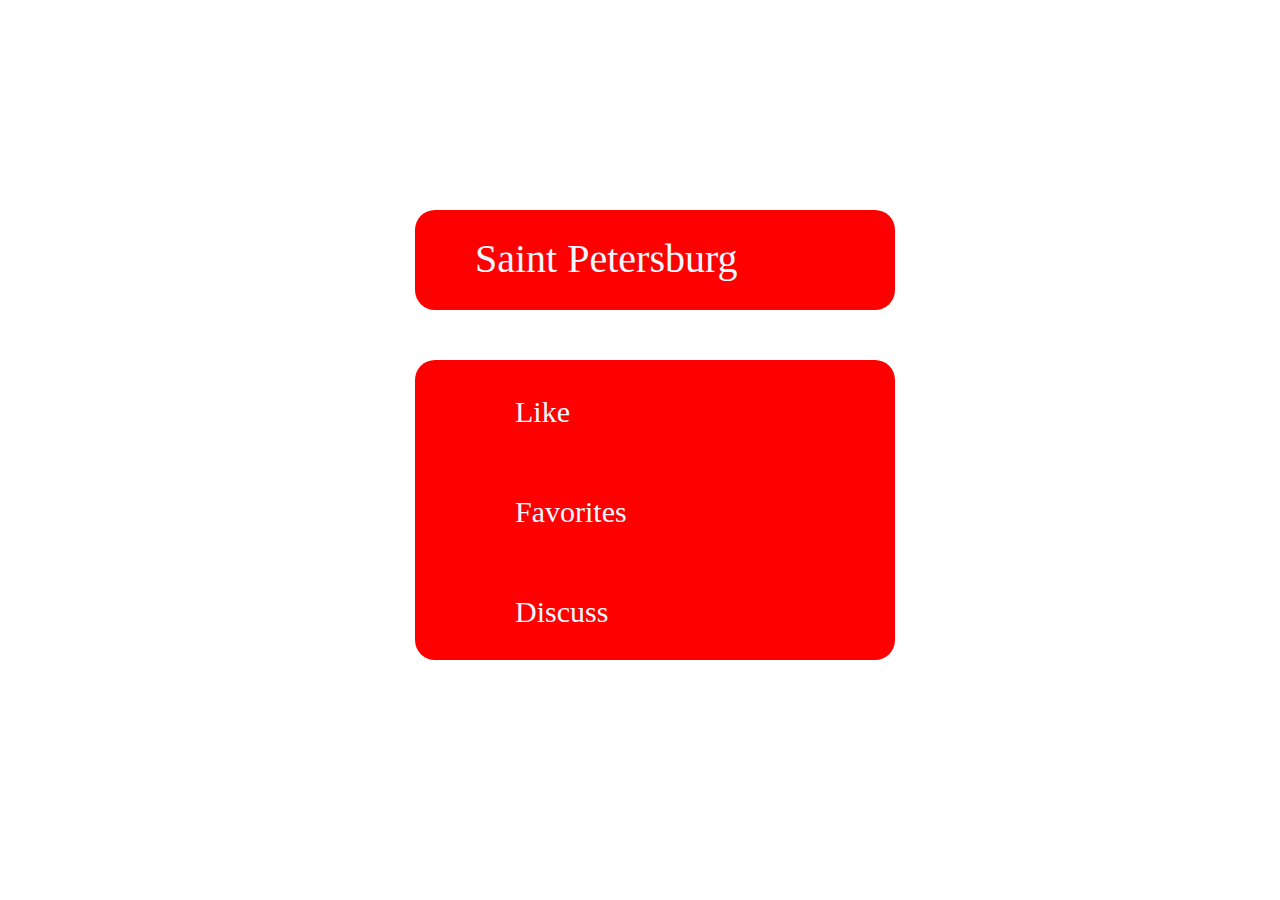
==== css(1).html @ df02bee0 "[Wenqiang Liao]{feat}: add two complete files to repository" ====
<!DOCTYPE>
<html>
  <head>
    <title>CSS(一)实战</title>
    <meta charset="utf-8" />
    <link rel="stylesheet" href="css(1).css" type="text/css"/>
  </head>
  
  <body>
    <div class="up-title">
      <p>Saint Petersburg</p>
    </div>

    <ul>
      <li class="div">
        <div class="like"></div>
        <p><a href="https://school.thoughtworks.cn">Like</a></p>
      </li>

      <li>
        <div class="favorites"></div>
        <p><a href="https://school.thoughtworks.cn">Favorites</a></p>
      </li>

      <li>
        <div class="discuss"></div>
        <p><a href="https://school.thoughtworks.cn">Discuss</a></p>
      </li>
    </ul>

  </body>
</html>
---- css(1).css ----
* {
  padding: 0;
  margin: 0;
}

html body {
  height: 100%;
  
  margin: 0;
  padding: 0;
}

.up-title {
  position: relative;
  top: calc(50vh - 240px);
  left: calc(50vw - 225px);

  height: 100px;
  width: 480px;

  border-radius: 20px;
  background: red;
}

ul{
  position: relative;
  top: calc(50vh - 240px + 50px);
  left: calc(50vw - 225px);

  height: 300px;  
  width: 480px;

  border-radius: 20px;
  background-color: red;
}

li {
  display: flex;
  height: 100px;
}

li div.like {
  list-style-type: none;
  color: aliceblue;

  background-image: url(/home/lwq/下载/CSS素材.png);
  background-position: 5px -65px;
  background-repeat: no-repeat;
}

li div.favorites {
  list-style-type: none;
  color: aliceblue;

  background-image: url(/home/lwq/下载/CSS素材.png);
  background-position: -88px  7px;
  background-repeat: no-repeat;
}

li div.discuss {
  list-style-type: none;
  color: aliceblue;

  background-image: url(/home/lwq/下载/CSS素材.png);
  background-position: 8px  8px;
  background-repeat: no-repeat;
}

li p {
  margin-left: 20px;
  margin-top: 25px;
  padding-top: 10px;
  font-size: 30;
  text-align: left;
  color: aliceblue;
}

div p {
  margin-left: 60px;
  padding-top: 25px;
  font-size: 40;
  text-align: left;
  color: aliceblue;
}

li div {
  height: 60px;
  width: 60px;
   
  margin-top: 20px;
  margin-left: 20px;
}

a {
  text-decoration: none;
  color: aliceblue;
}
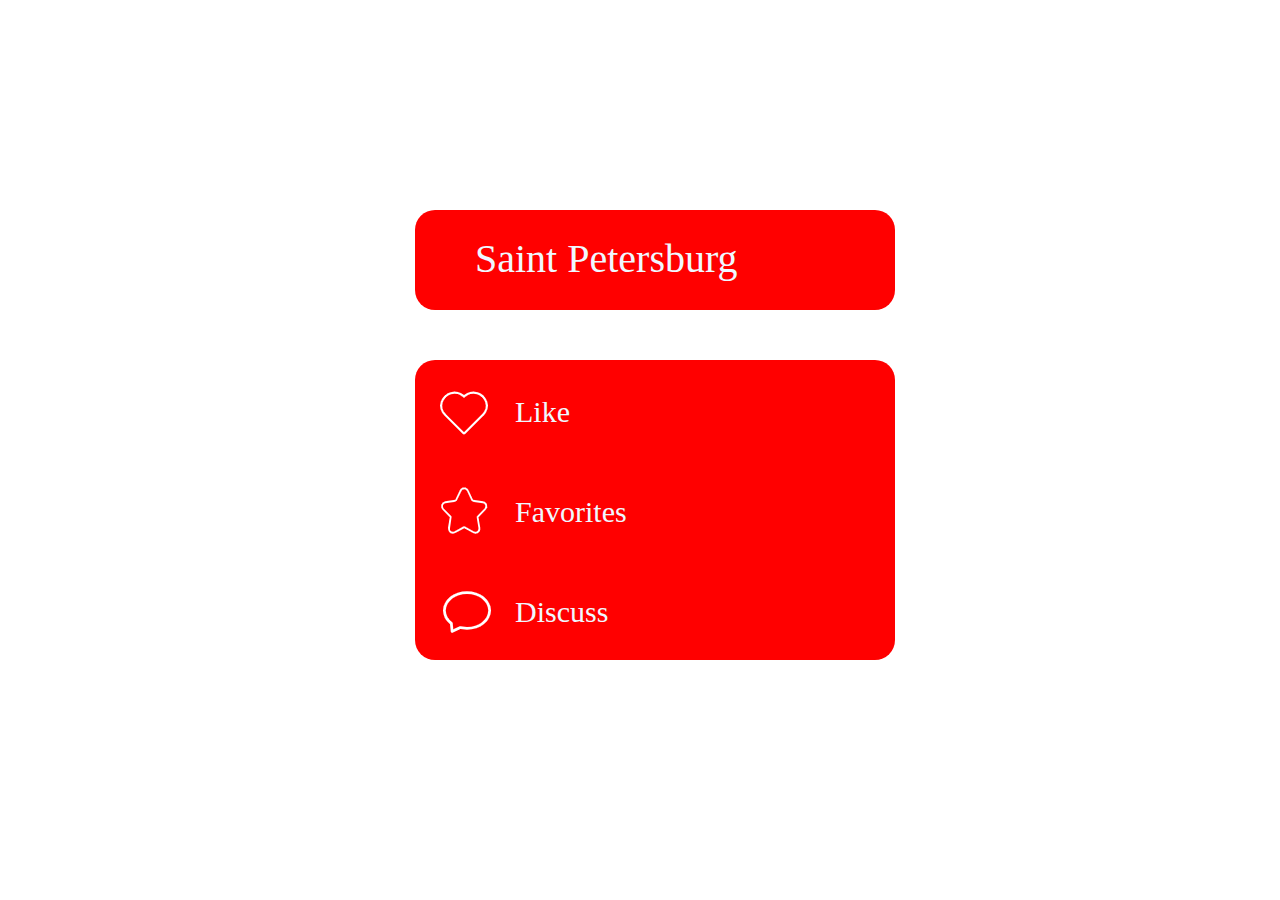
==== commit 0d773a9d: "[Wenqiang Liao]{fix}: change the image path" ====
--- a/css(1).html
+++ b/css(1).html
@@ -3,7 +3,7 @@
   <head>
     <title>CSS(一)实战</title>
     <meta charset="utf-8" />
-    <link rel="stylesheet" href="css(1).css" type="text/css"/>
+    <link rel="stylesheet" href="./css/css(1).css" type="text/css"/>
   </head>
   
   <body>
--- a/css/css(1).css
+++ b/css/css(1).css
@@ -0,0 +1,99 @@
+* {
+  padding: 0;
+  margin: 0;
+}
+
+html body {
+  height: 100%;
+  
+  margin: 0;
+  padding: 0;
+}
+
+.up-title {
+  position: relative;
+  top: calc(50vh - 240px);
+  left: calc(50vw - 225px);
+
+  height: 100px;
+  width: 480px;
+
+  border-radius: 20px;
+  background: red;
+}
+
+ul{
+  position: relative;
+  top: calc(50vh - 240px + 50px);
+  left: calc(50vw - 225px);
+
+  height: 300px;  
+  width: 480px;
+
+  border-radius: 20px;
+  background-color: red;
+}
+
+li {
+  display: flex;
+  height: 100px;
+}
+
+li div.like {
+  list-style-type: none;
+  color: aliceblue;
+
+  background-image: url(../image/CSS素材.png);
+  background-position: 5px -65px;
+  background-repeat: no-repeat;
+}
+
+li div.favorites {
+  list-style-type: none;
+  color: aliceblue;
+
+  background-image: url(../image/CSS素材.png);
+  background-position: -88px  7px;
+  background-repeat: no-repeat;
+}
+
+li div.discuss {
+  list-style-type: none;
+  color: aliceblue;
+
+  background-image: url(../image/CSS素材.png);
+  background-position: 8px  8px;
+  background-repeat: no-repeat;
+}
+
+li p {
+  margin-left: 20px;
+  margin-top: 25px;
+  padding-top: 10px;
+  font-size: 30;
+  text-align: left;
+  color: aliceblue;
+}
+
+div p {
+  margin-left: 60px;
+  padding-top: 25px;
+  font-size: 40;
+  text-align: left;
+  color: aliceblue;
+}
+
+li div {
+  height: 60px;
+  width: 60px;
+   
+  margin-top: 20px;
+  margin-left: 20px;
+}
+
+a {
+  text-decoration: none;
+  color: aliceblue;
+}
+
+
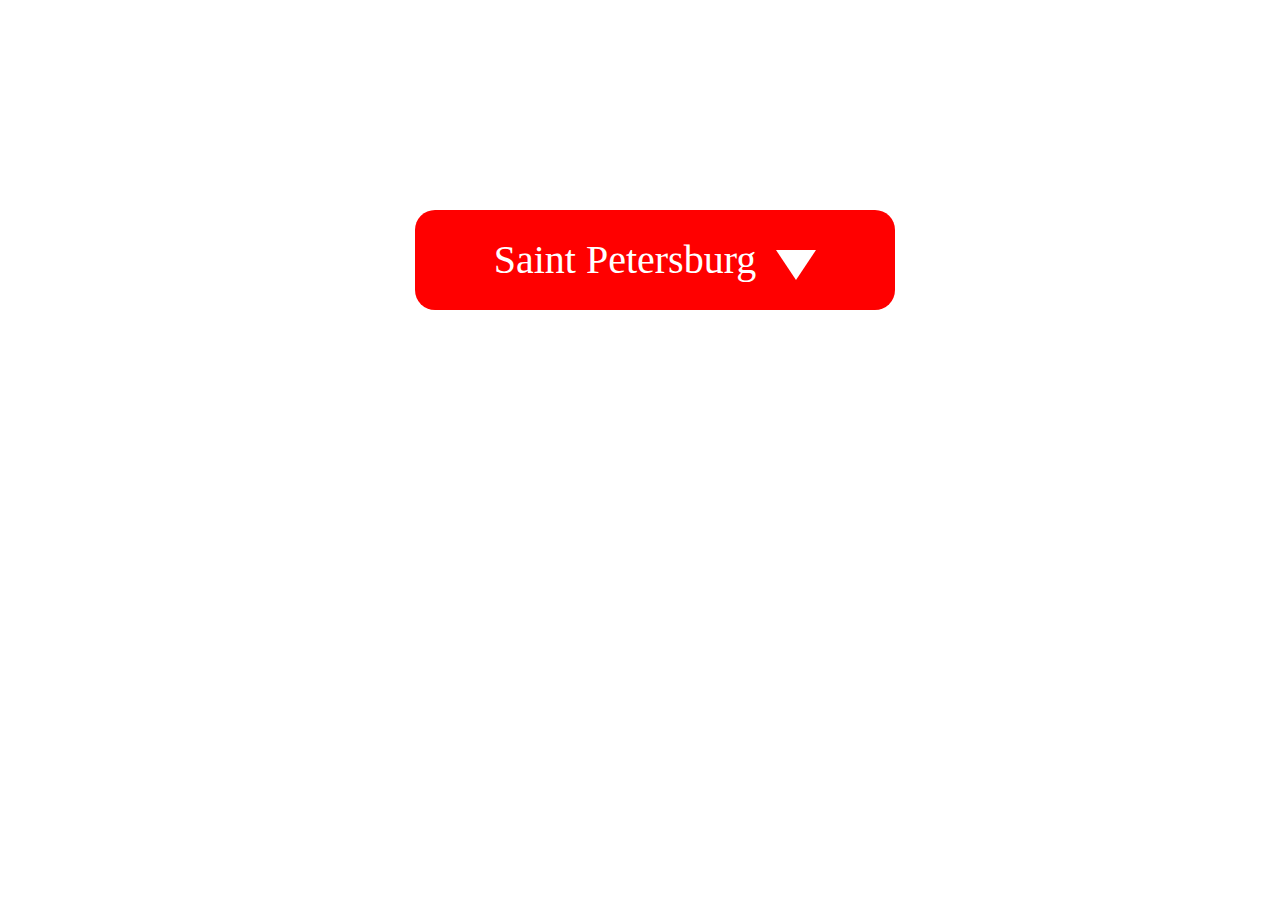
==== commit 4864dc88: "[Wenqiang Liao]{fix}: fix the pull down list" ====
--- a/css(1).html
+++ b/css(1).html
@@ -8,25 +8,33 @@
   
   <body>
     <div class="up-title">
-      <p>Saint Petersburg</p>
+      <span>
+        <a href="https://school.thoughtworks.cn">Saint Petersburg</a>
+      </span>
+
+
+      <div class="drop">
+        <ul>
+          <li>
+            <a href="https://school.thoughtworks.cn">
+              <div class="like"></div>
+              <p>Like</p>
+          </a>
+          </li>
+          <li>
+            <a href="https://school.thoughtworks.cn">
+              <div class="favorites"></div>
+              <p>Favorites</p>
+            </a>
+          </li>
+          <li>
+            <a href="https://school.thoughtworks.cn">
+              <div class="discuss"></div>
+              <p>Discuss</p>
+            </a>
+          </li>
+        </ul>
+      </div>
     </div>
-
-    <ul>
-      <li class="div">
-        <div class="like"></div>
-        <p><a href="https://school.thoughtworks.cn">Like</a></p>
-      </li>
-
-      <li>
-        <div class="favorites"></div>
-        <p><a href="https://school.thoughtworks.cn">Favorites</a></p>
-      </li>
-
-      <li>
-        <div class="discuss"></div>
-        <p><a href="https://school.thoughtworks.cn">Discuss</a></p>
-      </li>
-    </ul>
-
   </body>
 </html>--- a/css/css(1).css
+++ b/css/css(1).css
@@ -20,21 +20,140 @@
 
   border-radius: 20px;
   background: red;
-}
-
-ul{
+
+  text-align: center;
+}
+.up-title a {
+  text-decoration: none;
+  color: white;
+}
+.up-title span {
+  line-height: 50px;
+  font-size: 40px;
+
   position: relative;
-  top: calc(50vh - 240px + 50px);
-  left: calc(50vw - 225px);
-
-  height: 300px;  
+  top: 25px;
+}
+.up-title span a:after {
+  content: "  ";
+  display: inline-block;
+  
+  width: 0;
+  height: 0;
+  
+  border-top: solid 30px white;
+  border-left: solid 20px transparent;
+  border-right: solid 20px transparent;
+  
+  vertical-align: -7px;
+  margin-left: 20px;
+}
+
+
+.drop {
+  position: absolute;
+  top: 120px;
+  left: 0;
+
+  z-index: 1;
+  opacity: 0;
+}
+
+.up-title:hover .drop {
+  opacity: 1;
+  z-index: 2;
+}
+
+.drop li:first-child:before {
+  content: "   ";
+  display: block;
+  
+  width: 0;
+  height: 0;
+  
+  border-left: solid 20px transparent;
+  border-right: solid 20px transparent; 
+  border-bottom: solid 30px red;
+
+  margin-left: 360px;
+}
+.drop li a {
+  text-decoration: none;
+  line-height: 40px;
+  font-size: 35px;
+
+  height: 100px;
   width: 480px;
 
-  border-radius: 20px;
+  display: block;
+  z-index: 2;
   background-color: red;
-}
-
-li {
+
+  display: flex;
+}
+.drop li {
+  list-style: none;
+}
+.drop li:first-child a {
+  border-top-left-radius: 20px;
+  border-top-right-radius: 20px;
+}
+
+.drop li:last-child a {
+  border-bottom-left-radius: 20px;
+  border-bottom-right-radius: 20px;
+}
+
+li a div.like {
+  list-style-type: none;
+  color: aliceblue;
+
+  background-image: url(../image/CSS素材.png);
+  background-position: 5px -65px;
+  background-repeat: no-repeat;
+}
+li a div {
+  height: 60px;
+  width: 60px;
+
+  margin-left: 70px;
+  margin-top: 20px;
+}
+li a div.like {
+  list-style-type: none;
+  color: aliceblue;
+
+  background-image: url(../image/CSS素材.png);
+  background-position: 5px -65px;
+  background-repeat: no-repeat;
+}
+li a div.favorites {
+  list-style-type: none;
+  color: aliceblue;
+
+  background-image: url(../image/CSS素材.png);
+  background-position: -88px  7px;
+  background-repeat: no-repeat;
+}
+
+li a div.discuss {
+  list-style-type: none;
+  color: aliceblue;
+
+  background-image: url(../image/CSS素材.png);
+  background-position: 8px  8px;
+  background-repeat: no-repeat;
+}
+li a p {
+  margin-left: 40px;
+  margin-top: 25px;
+  padding-top: 10px;
+  font-size: 30;
+  text-align: left;
+  color: aliceblue;
+}
+
+/* li {
   display: flex;
   height: 100px;
 }
@@ -96,4 +215,14 @@
   color: aliceblue;
 }
 
-
+.triangle {
+  display: block;
+
+  width: 0;
+  height: 0;
+
+  border: 4 4 4 0;
+  border-color: black;
+} */
+
+
